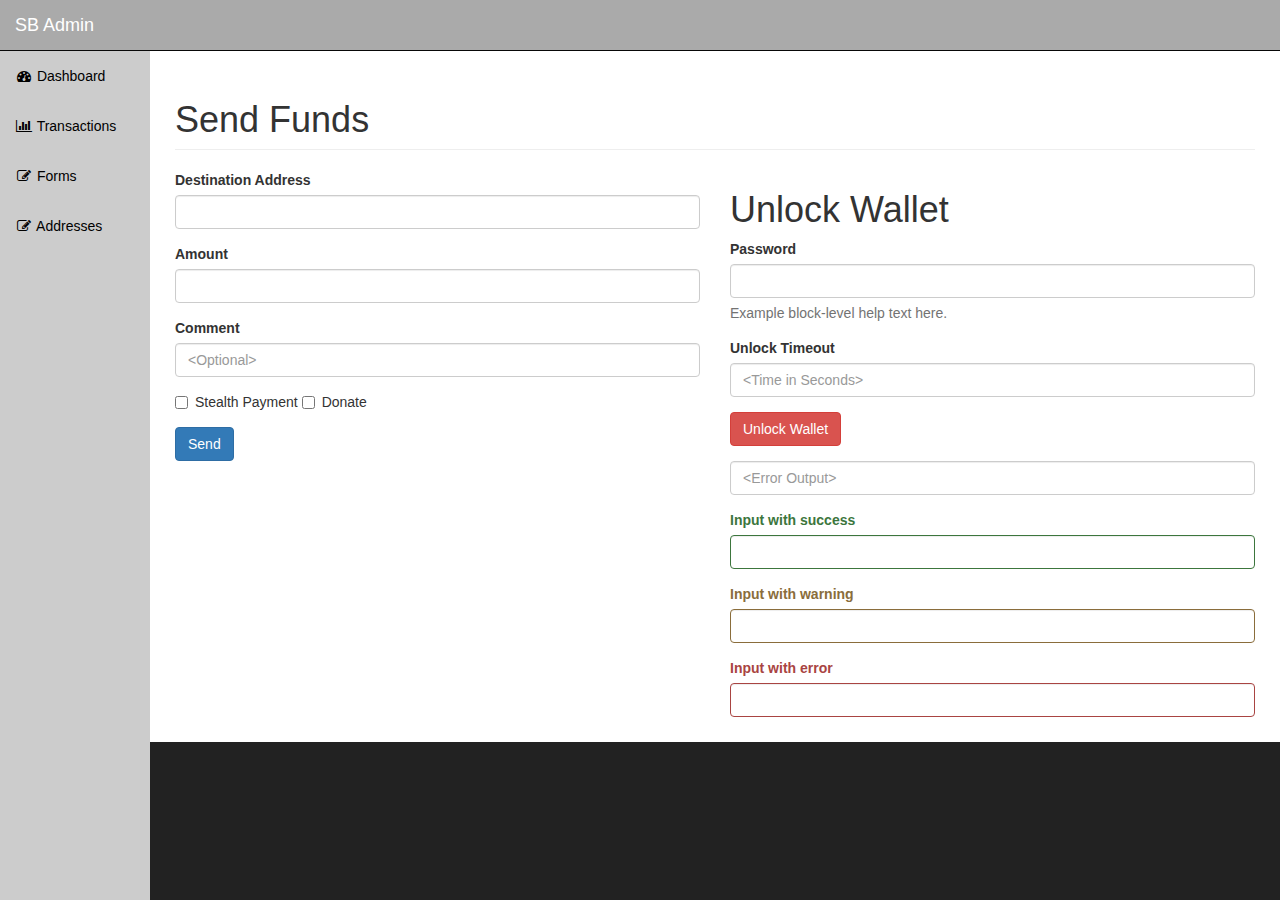
==== bootstrap/forms.html @ 40eebc9f "Add files via upload" ====
<!DOCTYPE html>
<html lang="en">

<head>

    <meta charset="utf-8">
    <meta http-equiv="X-UA-Compatible" content="IE=edge">
    <meta name="viewport" content="width=device-width, initial-scale=1">
    <meta name="description" content="">
    <meta name="author" content="">

    <title>SB Admin - Bootstrap Admin Template</title>

    <!-- Bootstrap Core CSS -->
    <link href="css/bootstrap.min.css" rel="stylesheet">

    <!-- Custom CSS -->
    <link href="css/sb-admin.css" rel="stylesheet">

    <!-- Custom Fonts -->
    <link href="font-awesome/css/font-awesome.min.css" rel="stylesheet" type="text/css">

    <!-- HTML5 Shim and Respond.js IE8 support of HTML5 elements and media queries -->
    <!-- WARNING: Respond.js doesn't work if you view the page via file:// -->
    <!--[if lt IE 9]>
        <script src="https://oss.maxcdn.com/libs/html5shiv/3.7.0/html5shiv.js"></script>
        <script src="https://oss.maxcdn.com/libs/respond.js/1.4.2/respond.min.js"></script>
    <![endif]-->

</head>

<body>

    <div id="wrapper">

        <!-- Navigation -->
        <nav class="navbar navbar-inverse navbar-fixed-top" role="navigation">
            <!-- Brand and toggle get grouped for better mobile display -->
            <div class="navbar-header">
                <button type="button" class="navbar-toggle" data-toggle="collapse" data-target=".navbar-ex1-collapse">
                    <span class="sr-only">Toggle navigation</span>
                    <span class="icon-bar"></span>
                    <span class="icon-bar"></span>
                    <span class="icon-bar"></span>
                </button>
                <a class="navbar-brand" href="index.html">SB Admin</a>
            </div>
            <!-- Top Menu Items -->
            <ul class="nav navbar-right top-nav">
                <!--li class="dropdown">
                    <a href="#" class="dropdown-toggle" data-toggle="dropdown"><i class="fa fa-envelope"></i> <b class="caret"></b></a>
                    <ul class="dropdown-menu message-dropdown">
                        <li class="message-preview">
                            <a href="#">
                                <div class="media">
                                    <span class="pull-left">
                                        <img class="media-object" src="http://placehold.it/50x50" alt="">
                                    </span>
                                    <div class="media-body">
                                        <h5 class="media-heading"><strong>John Smith</strong>
                                        </h5>
                                        <p class="small text-muted"><i class="fa fa-clock-o"></i> Yesterday at 4:32 PM</p>
                                        <p>Lorem ipsum dolor sit amet, consectetur...</p>
                                    </div>
                                </div>
                            </a>
                        </li>
                        <li class="message-footer">
                            <a href="#">Read All New Messages</a>
                        </li>
                    </ul>
                </li>
                <li class="dropdown">
                    <a href="#" class="dropdown-toggle" data-toggle="dropdown"><i class="fa fa-bell"></i> <b class="caret"></b></a>
                    <ul class="dropdown-menu alert-dropdown">
                        <li>
                            <a href="#">Alert Name <span class="label label-default">Alert Badge</span></a>
                        </li>
                        <li>
                            <a href="#">Alert Name <span class="label label-primary">Alert Badge</span></a>
                        </li>
                        <li>
                            <a href="#">Alert Name <span class="label label-success">Alert Badge</span></a>
                        </li>
                        <li>
                            <a href="#">Alert Name <span class="label label-info">Alert Badge</span></a>
                        </li>
                        <li>
                            <a href="#">Alert Name <span class="label label-warning">Alert Badge</span></a>
                        </li>
                        <li>
                            <a href="#">Alert Name <span class="label label-danger">Alert Badge</span></a>
                        </li>
                        <li class="divider"></li>
                        <li>
                            <a href="#">View All</a>
                        </li>
                    </ul>
                </li>
                <li class="dropdown">
                    <a href="#" class="dropdown-toggle" data-toggle="dropdown"><i class="fa fa-user"></i> John Smith <b class="caret"></b></a>
                    <ul class="dropdown-menu">
                        <li>
                            <a href="#"><i class="fa fa-fw fa-user"></i> Profile</a>
                        </li>
                        <li>
                            <a href="#"><i class="fa fa-fw fa-envelope"></i> Inbox</a>
                        </li>
                        <li>
                            <a href="#"><i class="fa fa-fw fa-gear"></i> Settings</a>
                        </li>
                        <li class="divider"></li>
                        <li>
                            <a href="#"><i class="fa fa-fw fa-power-off"></i> Log Out</a>
                        </li>
                    </ul>
                </li-->
            </ul>
            <!-- Sidebar Menu Items - These collapse to the responsive navigation menu on small screens -->
            <div class="collapse navbar-collapse navbar-ex1-collapse">
                <ul class="nav navbar-nav side-nav">
                    <li>
                        <a href="index.html"><i class="fa fa-fw fa-dashboard"></i> Dashboard</a>
                    </li>
                    <li>
                        <a href="trans.html"><i class="fa fa-fw fa-bar-chart-o"></i> Transactions</a>
                    </li>
                    <li>
                        <a href="forms.html"><i class="fa fa-fw fa-edit"></i> Forms</a>
                    </li>
                    <li>
                        <a href="add.html"><i class="fa fa-fw fa-edit"></i> Addresses</a>
                    </li>
                </ul>
            </div>
            <!-- /.navbar-collapse -->
        </nav>

        <div id="page-wrapper">

            <div class="container-fluid">

                <!-- Page Heading -->
                <div class="row">
                    <div class="col-lg-12">
                        <h1 class="page-header">
                            Send Funds
                        </h1>
                    </div>
                </div>
                <!-- /.row -->

                <div class="row">
                    <div class="col-lg-6">

                        <form role="form">

                            <div class="form-group">
                                <label>Destination Address</label>
                                <input class="form-control">
                                <!--p class="help-block">Vg9Lo6T4o3sDAFd2XDppbqbWGtZNr1SYid</p-->
                            </div>

                            <div class="form-group">
                                <label>Amount</label>
                                <input class="form-control">
                            </div>
							
							<div class="form-group">
                                <label>Comment</label>
                                <input class="form-control" placeholder="<Optional>">
                            </div>

                            <div class="form-group">
                                <div class="checkbox">																		
                                    <label>
                                        <input type="checkbox" value="">Stealth Payment
                                    </label>
									
                                    <label>
                                        <input type="checkbox" value="">Donate
                                    </label>
                                </div>
                            </div>

							<button type="submit" class="btn btn-primary">Send</button>
                        </form>

                    </div>
                    <div class="col-lg-6">
                        <h1>Unlock Wallet</h1>

                        <form role="form">

							<div class="form-group">
                                <label>Password</label>
                                <input type="password" class="form-control">
                                <p class="help-block">Example block-level help text here.</p>
                            </div>

                            <div class="form-group">
                                <label>Unlock Timeout</label>
                                <input class="form-control" placeholder="<Time in Seconds>">
                            </div>
											
                            <div class="form-group">											
								<button type="submit" class="btn btn-danger">Unlock Wallet</button>
							</div>
							
                            <div class="form-group">
                                <input class="form-control" placeholder="<Error Output>">
                            </div>
							
                            <div class="form-group has-success">
                                <label class="control-label" for="inputSuccess">Input with success</label>
                                <input type="text" class="form-control" id="inputSuccess">
                            </div>

                            <div class="form-group has-warning">
                                <label class="control-label" for="inputWarning">Input with warning</label>
                                <input type="text" class="form-control" id="inputWarning">
                            </div>

                            <div class="form-group has-error">
                                <label class="control-label" for="inputError">Input with error</label>
                                <input type="text" class="form-control" id="inputError">
                            </div>

                        </form>

                    </div>
                </div>
                <!-- /.row -->

            </div>
            <!-- /.container-fluid -->

        </div>
        <!-- /#page-wrapper -->

    </div>
    <!-- /#wrapper -->

    <!-- jQuery -->
    <script src="js/jquery.js"></script>

    <!-- Bootstrap Core JavaScript -->
    <script src="js/bootstrap.min.js"></script>

</body>

</html>
---- bootstrap/css/sb-admin.css ----
/*!
 * Start Bootstrap - SB Admin (http://startbootstrap.com/)
 * Copyright 2013-2016 Start Bootstrap
 * Licensed under MIT (https://github.com/BlackrockDigital/startbootstrap/blob/gh-pages/LICENSE)
 */

/* Global Styles */

body {
    margin-top: 100px;
    background-color: #222;
}

@media(min-width:768px) {
    body {
        margin-top: 50px;
    }
}

.btn.btn-default.night {
	padding: 10px 24px;
	color: #000;
	background-color: #fff;
}

.btn.btn-default.day {
	padding: 10px 24px;
	color: #fff;
	background-color: #000;
}

#wrapper {
    padding-left: 0;
}

#page-wrapper {
    width: 100%;
    padding: 0;
    background-color: #fff;
}

.huge {
    font-size: 50px;
    line-height: normal;
}

@media(min-width:600px) {
    #wrapper {
        padding-left: 150px;
    }

    #page-wrapper {
        padding: 10px;
    }
}

/* Top Navigation */
.navbar.navbar-inverse.navbar-fixed-top {
    background-color: #aaa;
}

.navbar.navbar-inverse.navbar-fixed-top>div>a {
	color: #000;
}

.navbar.navbar-inverse.navbar-fixed-top>div>a:hover {
	color: #fff;
}

.top-nav {
    padding: 0 15px;
}

.top-nav>li {
    display: inline-block;
    float: left;
}

.top-nav>li>a {
    padding-top: 15px;
    padding-bottom: 15px;
    line-height: 20px;
}

.top-nav>li>a:hover,
.top-nav>li>a:focus,
.top-nav>.open>a,
.top-nav>.open>a:hover,
.top-nav>.open>a:focus {
    color: #f55;
    background-color: #000;
}

.top-nav>.open>.dropdown-menu {
    float: left;
    position: absolute;
    margin-top: 0;
    border: 1px solid rgba(0,0,0,.15);
    border-top-left-radius: 0;
    border-top-right-radius: 0;
    background-color: #fff;
    -webkit-box-shadow: 0 6px 12px rgba(0,0,0,.175);
    box-shadow: 0 6px 12px rgba(0,0,0,.175);
}

.top-nav>.open>.dropdown-menu>li>a {
    white-space: normal;
}

ul.message-dropdown {
    padding: 0;
    max-height: 250px;
    overflow-x: hidden;
    overflow-y: auto;
}

li.message-preview {
    width: 275px;
    border-bottom: 1px solid rgba(0,0,0,.15);
}

li.message-preview>a {
    padding-top: 15px;
    padding-bottom: 15px;
}

li.message-footer {
    margin: 5px 0;
}

ul.alert-dropdown {
    width: 200px;
}

/* Side Navigation */

@media(min-width:600px) {
    .side-nav {
        position: fixed;
        top: 51px;
        left: 150px;
        width: 150px;
        margin-left: -150px;
        border: none;
        border-radius: 0;
        overflow-y: auto;
        background-color: #ccc;
        bottom: 0;
        overflow-x: hidden;
        padding-bottom: 40px;
    }

    .side-nav>li>a {
        width: 150px;
		background-color: #ccc;
    }

    .side-nav li a:hover,
    .side-nav li a:focus {
        outline: none;
        background-color: #333 !important;
    }
 }
}

.side-nav>li>ul {
    padding: 0;
}

.side-nav>li>ul>li>a {
    display: block;
    padding: 10px 15px 10px 38px;
    text-decoration: none;
}

.nav.navbar-nav.side-nav>li>a {
    color: #000;
}
.nav.navbar-nav.side-nav>li>a:hover {
    color: #ff0;
}
.nav.navbar-nav.side-nav>li>a{
	outline: none;
	background-color: #ccc;
}

/* Flot Chart Containers */

.flot-chart {
    display: block;
    height: 400px;
}

.flot-chart-content {
    width: 100%;
    height: 100%;
}

/* Custom Colored Panels */

.huge {
    font-size: 40px;
}

.panel-green {
    border-color: #5cb85c;
}

.panel-green > .panel-heading {
    border-color: #5cb85c;
    color: #fff;
    background-color: #5cb85c;
}

.panel-green > a {
    color: #5cb85c;
}

.panel-green > a:hover {
    color: #3d8b3d;
}

.panel-red {
    border-color: #d9534f;
}

.panel-red > .panel-heading {
    border-color: #d9534f;
    color: #fff;
    background-color: #d9534f;
}

.panel-red > a {
    color: #d9534f;
}

.panel-red > a:hover {
    color: #b52b27;
}

.panel-yellow {
    border-color: #f0ad4e;
}

.panel-yellow > .panel-heading {
    border-color: #f0ad4e;
    color: #fff;
    background-color: #f0ad4e;
}

.panel-yellow > a {
    color: #f0ad4e;
}

.panel-yellow > a:hover {
    color: #df8a13;
}
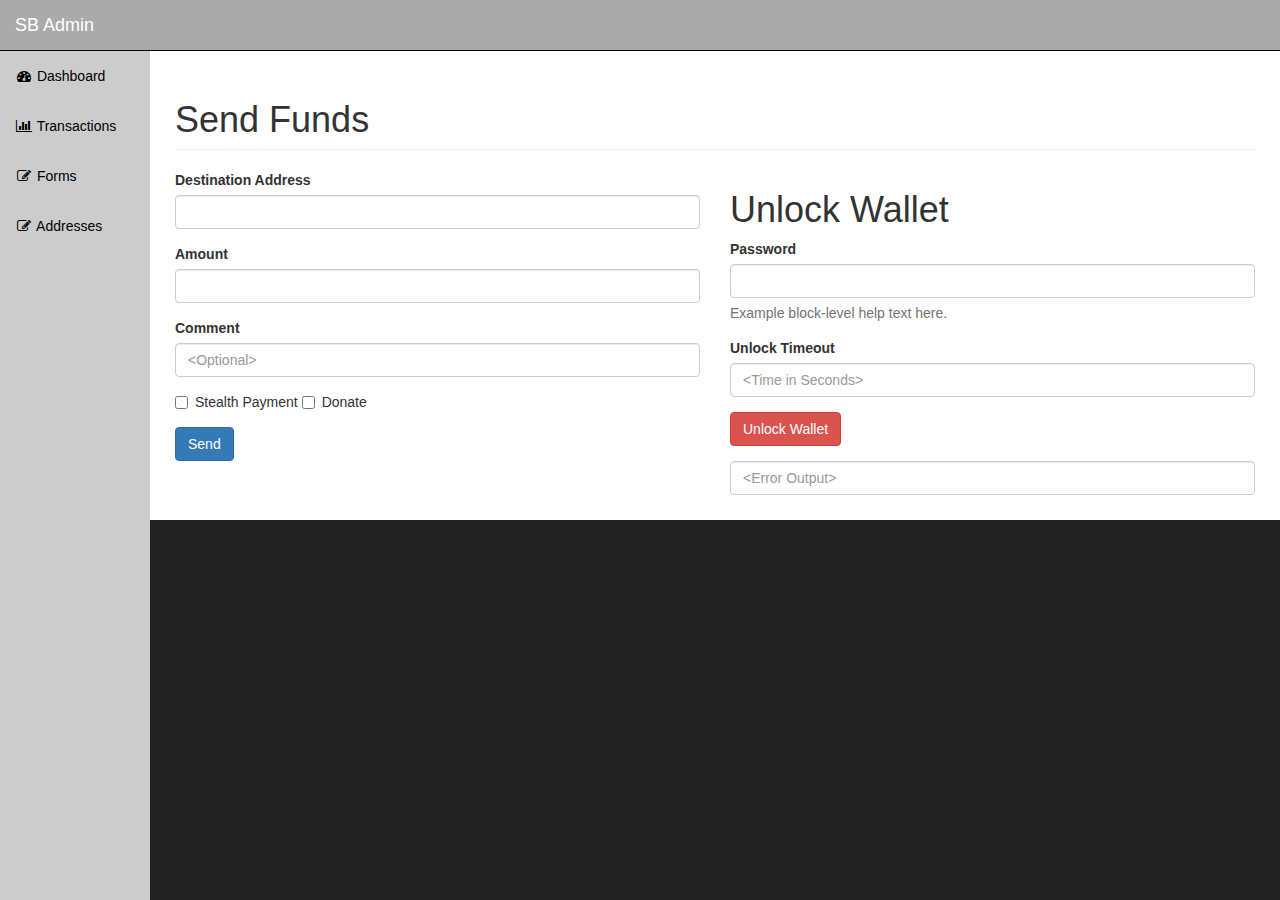
==== commit 70ff6c61: "Add files via upload" ====
--- a/bootstrap/forms.html
+++ b/bootstrap/forms.html
@@ -211,20 +211,6 @@
                                 <input class="form-control" placeholder="<Error Output>">
                             </div>
 							
-                            <div class="form-group has-success">
-                                <label class="control-label" for="inputSuccess">Input with success</label>
-                                <input type="text" class="form-control" id="inputSuccess">
-                            </div>
-
-                            <div class="form-group has-warning">
-                                <label class="control-label" for="inputWarning">Input with warning</label>
-                                <input type="text" class="form-control" id="inputWarning">
-                            </div>
-
-                            <div class="form-group has-error">
-                                <label class="control-label" for="inputError">Input with error</label>
-                                <input type="text" class="form-control" id="inputError">
-                            </div>
 
                         </form>
 
